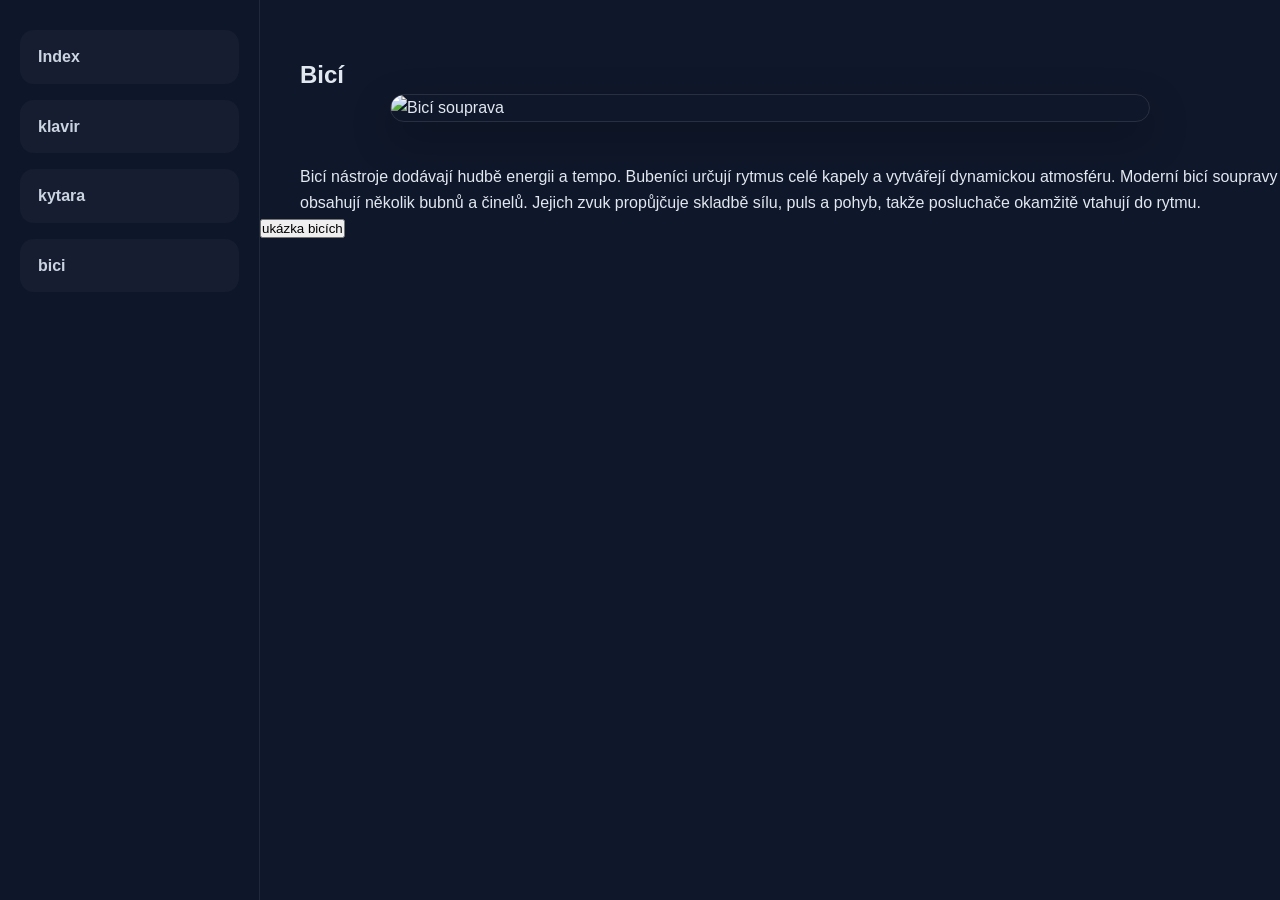
==== bici.html @ dc5bc7a9 "Add files via upload" ====
<!DOCTYPE html>
<html lang="en">
<head>
    <meta charset="UTF-8">
    <meta name="viewport" content="width=device-width, initial-scale=1.0">
    <title>Document</title>
    <link rel="stylesheet" href="style.css">
</head>
<body>
    <nav>
        <a href="Index.html">Index</a>
        <a href="klavir.html">klavir</a>
        <a href="kytara.html">kytara</a>
        <a href="bici.html">bici</a>
    </nav>
    <section id="drums">
        <header>
    <h2>Bicí</h2>
    </header>
    <img class="instrument-image" src="https://img.pixers.pics/pho_wat(s3:700/FO/33/30/54/84/700_FO33305484_61176b0b1fe4a764ce019e1f57ddc9d3.jpg,700,460,cms:2018/10/5bd1b6b8d04b8_220x50-watermark.png,over,480,410,jpg)/fototapety-bici-souprava.jpg.jpg" alt="Bicí souprava">
<main>
    <p>
        Bicí nástroje dodávají hudbě energii a tempo. Bubeníci určují rytmus celé kapely a vytvářejí dynamickou atmosféru. Moderní bicí soupravy obsahují několik bubnů a činelů. Jejich zvuk propůjčuje skladbě sílu, puls a pohyb, takže posluchače okamžitě vtahují do rytmu.
    </p>
</main>
    <button id="drumButton">ukázka bicích</button>
</section>

<script>
document.getElementById("drumButton").addEventListener("click", function() {
    alert("BUM! TSS! BUM BUM!");
});
</script>
</body>
</html>
---- style.css ----
/* =========================
   GLOBAL STYLING
========================= */

* {
    margin: 0;
    padding: 0;
    box-sizing: border-box;
    font-family: "Segoe UI", sans-serif;
}

body {
    background: #0f172a;
    color: #e2e8f0;
    line-height: 1.6;
    padding-left: 260px;
    padding-top: 28px;
}

header {
    padding-top: 28px;
    padding-left: 40px;
}

main {
    padding-top: 18px;
    padding-left: 40px;
}

/* =========================
   SIDEBAR MENU
========================= */

nav {
    position: fixed;
    top: 0;
    left: 0;
    bottom: 0;
    width: 260px;
    padding: 30px 20px;
    background: rgba(15, 23, 42, 0.98);
    backdrop-filter: blur(12px);
    display: flex;
    flex-direction: column;
    gap: 16px;
    border-right: 1px solid #1e293b;
    z-index: 1000;
}

nav .menu-title {
    font-size: 22px;
    font-weight: 700;
    color: #38bdf8;
    letter-spacing: 1px;
    text-transform: uppercase;
}

nav a {
    display: block;
    width: 100%;
    padding: 14px 18px;
    border-radius: 14px;
    text-decoration: none;
    color: #cbd5e1;
    background: rgba(255, 255, 255, 0.03);
    transition: background 0.3s, color 0.3s, transform 0.3s;
    font-weight: 600;
}

nav a:hover {
    background: rgba(56, 189, 248, 0.14);
    color: #38bdf8;
    transform: translateX(2px);
}

.instrument-image {
    width: 100%;
    max-width: 760px;
    display: block;
    margin: 0 auto 24px;
    border-radius: 20px;
    border: 1px solid rgba(255,255,255,0.1);
    box-shadow: 0 16px 40px rgba(0, 0, 0, 0.25);
}

/* =========================
   HERO SECTION
========================= */

.logo {
    font-size: 28px;
    font-weight: bold;
    color: #38bdf8;
    letter-spacing: 2px;
}

nav ul {
    display: flex;
    gap: 30px;
    list-style: none;
}

nav ul li a {
    text-decoration: none;
    color: #cbd5e1;
    transition: 0.3s;
    font-weight: 500;
}

nav ul li a:hover {
    color: #38bdf8;
}

/* =========================
   HERO SECTION
========================= */

.hero {
    min-height: 90vh;
    display: flex;
    justify-content: center;
    align-items: center;
    text-align: center;
    padding: 50px;
    background:
        linear-gradient(rgba(15,23,42,0.85), rgba(15,23,42,0.9)),
        url("https://images.unsplash.com/photo-1511379938547-c1f69419868d?q=80&w=1600&auto=format&fit=crop");
    background-size: cover;
    background-position: center;
}

.hero-content {
    max-width: 800px;
}

.hero h1 {
    font-size: 64px;
    margin-bottom: 20px;
    color: #f8fafc;
}

.hero span {
    color: #38bdf8;
}

.hero p {
    font-size: 20px;
    color: #cbd5e1;
    margin-bottom: 35px;
}

.hero button {
    padding: 15px 35px;
    border: none;
    border-radius: 12px;
    background: linear-gradient(135deg, #38bdf8, #6366f1);
    color: white;
    font-size: 17px;
    cursor: pointer;
    transition: 0.3s;
    box-shadow: 0 0 20px rgba(56,189,248,0.3);
}

.hero button:hover {
    transform: translateY(-3px);
    box-shadow: 0 0 25px rgba(99,102,241,0.5);
}

/* =========================
   INFO SECTION
========================= */

.section {
    padding: 100px 10%;
}

.section-title {
    text-align: center;
    margin-bottom: 60px;
}

.section-title h2 {
    font-size: 42px;
    color: #38bdf8;
    margin-bottom: 10px;
}

.section-title p {
    color: #94a3b8;
}

/* =========================
   CARDS
========================= */

.cards {
    display: grid;
    grid-template-columns: repeat(auto-fit, minmax(280px, 1fr));
    gap: 30px;
}

.card {
    background: #1e293b;
    padding: 30px;
    border-radius: 18px;
    transition: 0.3s;
    border: 1px solid transparent;
}

.card:hover {
    transform: translateY(-8px);
    border-color: #38bdf8;
    box-shadow: 0 0 25px rgba(56,189,248,0.15);
}

.card h3 {
    margin-bottom: 15px;
    color: #f8fafc;
    font-size: 24px;
}

.card p {
    color: #cbd5e1;
}

/* =========================
   GALLERY
========================= */

.gallery {
    display: grid;
    grid-template-columns: repeat(auto-fit, minmax(300px, 1fr));
    gap: 25px;
}

.gallery img {
    width: 100%;
    border-radius: 18px;
    transition: 0.4s;
    object-fit: cover;
    height: 250px;
}

.gallery img:hover {
    transform: scale(1.03);
    box-shadow: 0 0 25px rgba(56,189,248,0.2);
}

/* =========================
   FOOTER
========================= */

footer {
    background: #020617;
    padding: 40px;
    text-align: center;
    color: #64748b;
    border-top: 1px solid #1e293b;
}

/* =========================
   SCROLLBAR
========================= */

::-webkit-scrollbar {
    width: 10px;
}

::-webkit-scrollbar-track {
    background: #0f172a;
}

::-webkit-scrollbar-thumb {
    background: #38bdf8;
    border-radius: 10px;
}

/* =========================
   RESPONSIVE
========================= */

@media (max-width: 768px) {

    body {
        padding-left: 0;
    }

    nav {
        position: sticky;
        width: 100%;
        bottom: auto;
        flex-direction: row;
        flex-wrap: wrap;
        justify-content: space-between;
        align-items: center;
        padding: 18px 16px;
        border-right: none;
        border-bottom: 1px solid #1e293b;
    }

    nav .menu-title {
        display: none;
    }

    nav a {
        width: auto;
        padding: 10px 12px;
    }

    .hero h1 {
        font-size: 42px;
    }

    .hero p {
        font-size: 18px;
    }
}
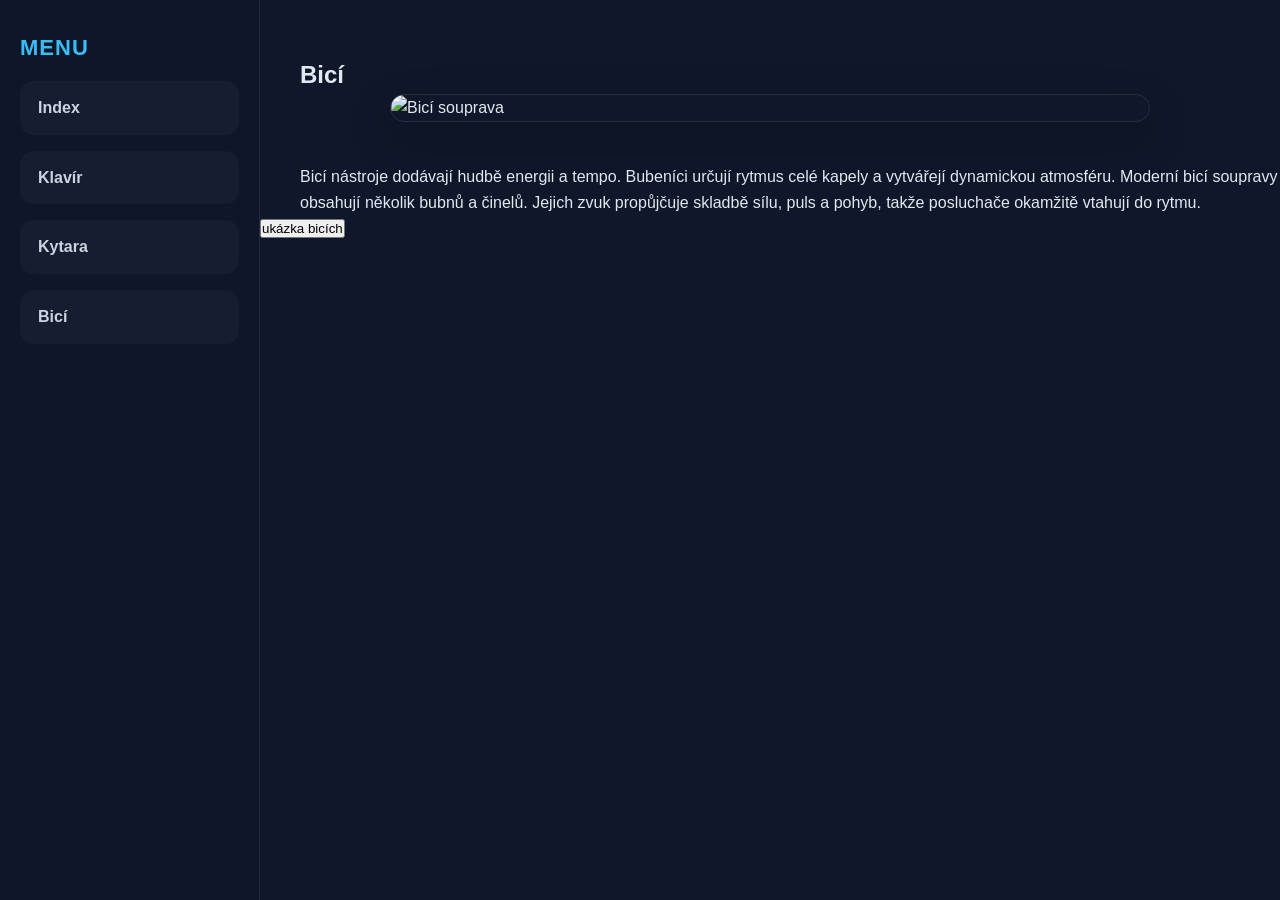
==== commit 52674e4f: "Add files via upload" ====
--- a/bici.html
+++ b/bici.html
@@ -7,12 +7,16 @@
     <link rel="stylesheet" href="style.css">
 </head>
 <body>
-    <nav>
+    <nav id="mobileNav">
+        <div class="menu-title">Menu</div>
         <a href="Index.html">Index</a>
-        <a href="klavir.html">klavir</a>
-        <a href="kytara.html">kytara</a>
-        <a href="bici.html">bici</a>
+        <a href="klavir.html">Klavír</a>
+        <a href="kytara.html">Kytara</a>
+        <a href="bici.html">Bicí</a>
     </nav>
+
+    <button class="menu-toggle" id="menuToggle">☰</button>
+
     <section id="drums">
         <header>
     <h2>Bicí</h2>
@@ -27,9 +31,23 @@
 </section>
 
 <script>
-document.getElementById("drumButton").addEventListener("click", function() {
-    alert("BUM! TSS! BUM BUM!");
-});
+    const menuToggle = document.getElementById('menuToggle');
+    const mobileNav = document.getElementById('mobileNav');
+    
+    menuToggle.addEventListener('click', function() {
+        mobileNav.classList.toggle('active');
+    });
+
+    const navLinks = mobileNav.querySelectorAll('a');
+    navLinks.forEach(link => {
+        link.addEventListener('click', function() {
+            mobileNav.classList.remove('active');
+        });
+    });
+
+    document.getElementById("drumButton").addEventListener("click", function() {
+        alert("BUM! TSS! BUM BUM!");
+    });
 </script>
 </body>
 </html>
--- a/style.css
+++ b/style.css
@@ -84,6 +84,32 @@
 }
 
 /* =========================
+   HAMBURGER MENU
+========================= */
+
+.menu-toggle {
+    display: none;
+    position: fixed;
+    top: 16px;
+    left: 16px;
+    width: 44px;
+    height: 44px;
+    background: rgba(56, 189, 248, 0.2);
+    border: 1px solid rgba(56, 189, 248, 0.3);
+    border-radius: 8px;
+    color: #38bdf8;
+    font-size: 24px;
+    cursor: pointer;
+    z-index: 1500;
+    transition: background 0.3s, transform 0.2s;
+}
+
+.menu-toggle:hover {
+    background: rgba(56, 189, 248, 0.3);
+    transform: scale(1.05);
+}
+
+/* =========================
    HERO SECTION
 ========================= */
 
@@ -279,39 +305,152 @@
    RESPONSIVE
 ========================= */
 
+/* Tablet screens (768px to 1024px) */
+@media (max-width: 1024px) {
+    body {
+        padding-left: 220px;
+    }
+
+    nav {
+        width: 220px;
+        padding: 20px 15px;
+    }
+
+    nav a {
+        padding: 12px 14px;
+        font-size: 15px;
+    }
+
+    header {
+        padding-left: 30px;
+    }
+
+    main {
+        padding-left: 30px;
+    }
+
+    .instrument-image {
+        max-width: 600px;
+    }
+}
+
+/* Mobile screens (up to 768px) */
 @media (max-width: 768px) {
+    .menu-toggle {
+        display: flex;
+        align-items: center;
+        justify-content: center;
+    }
 
     body {
         padding-left: 0;
+        padding-top: 16px;
     }
 
     nav {
-        position: sticky;
+        position: fixed;
+        top: 0;
+        left: -260px;
+        width: 260px;
+        height: 100vh;
+        transition: left 0.3s ease;
+        z-index: 2000;
+    }
+
+    nav.active {
+        left: 0;
+    }
+
+    nav .menu-title {
+        display: block;
+        margin-bottom: 20px;
+    }
+
+    nav a {
         width: 100%;
-        bottom: auto;
-        flex-direction: row;
-        flex-wrap: wrap;
-        justify-content: space-between;
-        align-items: center;
-        padding: 18px 16px;
-        border-right: none;
-        border-bottom: 1px solid #1e293b;
-    }
-
-    nav .menu-title {
-        display: none;
-    }
-
-    nav a {
-        width: auto;
-        padding: 10px 12px;
+        padding: 14px 16px;
+        display: block;
+    }
+
+    header {
+        padding-left: 16px;
+        padding-right: 16px;
+    }
+
+    header h1,
+    header h2 {
+        font-size: 28px;
+    }
+
+    main {
+        padding-left: 16px;
+        padding-right: 16px;
+    }
+
+    main p {
+        font-size: 16px;
+        line-height: 1.5;
+    }
+
+    .instrument-image {
+        max-width: 100%;
+        margin: 0 auto 16px;
     }
 
     .hero h1 {
-        font-size: 42px;
+        font-size: 36px;
     }
 
     .hero p {
-        font-size: 18px;
-    }
-}
+        font-size: 16px;
+    }
+
+    button {
+        width: 100%;
+        max-width: 300px;
+        font-size: 15px;
+        padding: 12px 24px;
+    }
+}
+
+/* Small mobile screens (up to 480px) */
+@media (max-width: 480px) {
+    body {
+        padding-top: 14px;
+    }
+
+    header h1,
+    header h2 {
+        font-size: 22px;
+        margin-bottom: 14px;
+    }
+
+    main {
+        padding-left: 12px;
+        padding-right: 12px;
+        padding-top: 12px;
+    }
+
+    main p {
+        font-size: 14px;
+        line-height: 1.5;
+    }
+
+    .instrument-image {
+        border-radius: 12px;
+        margin-bottom: 12px;
+    }
+
+    button {
+        font-size: 14px;
+        padding: 10px 16px;
+    }
+
+    .hero h1 {
+        font-size: 26px;
+    }
+
+    .hero p {
+        font-size: 14px;
+    }
+}
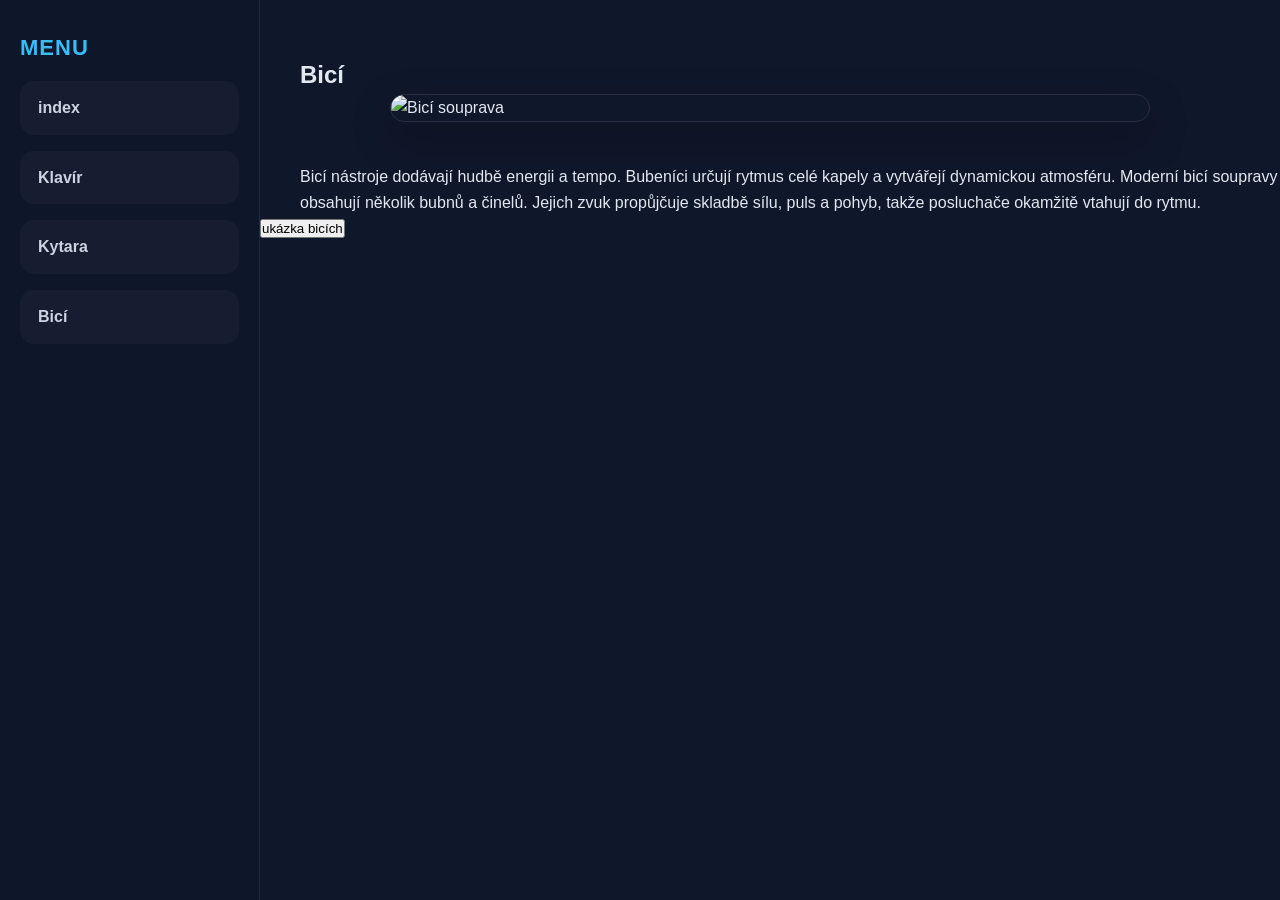
==== commit 2731e8f7: "Add files via upload" ====
--- a/bici.html
+++ b/bici.html
@@ -9,7 +9,7 @@
 <body>
     <nav id="mobileNav">
         <div class="menu-title">Menu</div>
-        <a href="Index.html">Index</a>
+        <a href="index.html">index</a>
         <a href="klavir.html">Klavír</a>
         <a href="kytara.html">Kytara</a>
         <a href="bici.html">Bicí</a>
